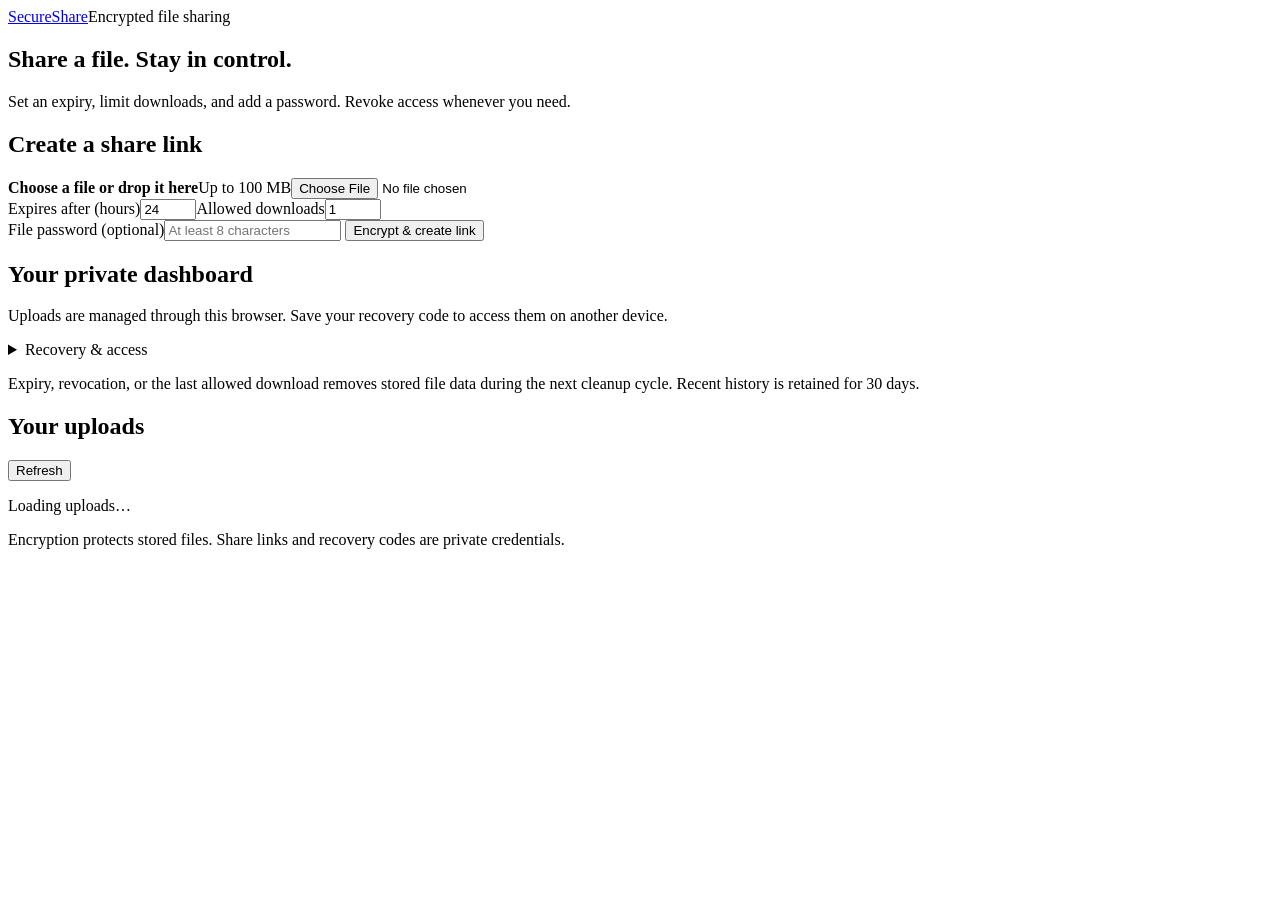
==== SecureShare.API/wwwroot/index.html @ 42ff9681 "Harden SecureShare and deploy through Terraform" ====
<!doctype html>
<html lang="en">
<head><meta charset="utf-8"><meta name="viewport" content="width=device-width,initial-scale=1">
<title>SecureShare — private file sharing</title><link rel="stylesheet" href="/styles.css"><script src="/app.js" defer></script></head>
<body><main>
<header><a class="brand" href="/">SecureShare</a><span class="badge">Encrypted file sharing</span></header>
<section class="intro"><h1>Share a file. Stay in control.</h1><p>Set an expiry, limit downloads, and add a password. Revoke access whenever you need.</p></section>
<div class="layout"><section class="card"><h2>Create a share link</h2>
<form id="uploadForm">
<label class="drop" for="fileInput"><strong>Choose a file or drop it here</strong><span id="fileHint">Up to 100 MB</span><input type="file" id="fileInput" required></label>
<div class="fields"><label>Expires after (hours)<input type="number" id="expiryHours" value="24" min="1" max="168" required></label><label>Allowed downloads<input type="number" id="maxDownloads" value="1" min="1" max="100" required></label></div>
<label>File password <span class="muted">(optional)</span><input type="password" id="password" minlength="8" maxlength="128" autocomplete="new-password" placeholder="At least 8 characters"></label>
<button id="uploadBtn" type="submit">Encrypt & create link</button>
<div id="uploadProgress" hidden><progress id="progress" max="100" value="0"></progress><p id="progressText" role="status">Uploading…</p><button id="cancelBtn" type="button" class="secondary">Cancel upload</button></div>
</form>
<div id="resultArea" class="result" hidden><h3>Your link is ready</h3><a id="downloadUrl"></a><p id="expiryResult"></p><button id="copyBtn" type="button" class="secondary">Copy link</button></div>
<p id="status" role="status" aria-live="polite"></p>
</section>
<section class="card"><h2>Your private dashboard</h2><p>Uploads are managed through this browser. Save your recovery code to access them on another device.</p>
<details><summary>Recovery & access</summary><p>Keep this code private. Anyone with it can manage your uploads.</p><code id="recoveryCode"></code><button id="saveRecovery" class="secondary" type="button">Copy recovery code</button><form id="restoreForm"><label>Restore another dashboard<input id="restoreCode" minlength="64" maxlength="64" required autocomplete="off" placeholder="64-character recovery code"></label><button type="submit" class="secondary">Restore access</button></form></details>
<p class="muted">Expiry, revocation, or the last allowed download removes stored file data during the next cleanup cycle. Recent history is retained for 30 days.</p></section></div>
<section class="card dashboard"><div class="section-head"><h2>Your uploads</h2><button id="refreshBtn" class="secondary" type="button">Refresh</button></div><div id="fileList" aria-live="polite"><p>Loading uploads…</p></div></section>
<footer>Encryption protects stored files. Share links and recovery codes are private credentials.</footer>
<dialog id="logsDialog"><h2>Download history</h2><div id="logsContent"></div><button id="closeLogs" type="button">Close</button></dialog>
</main></body></html>
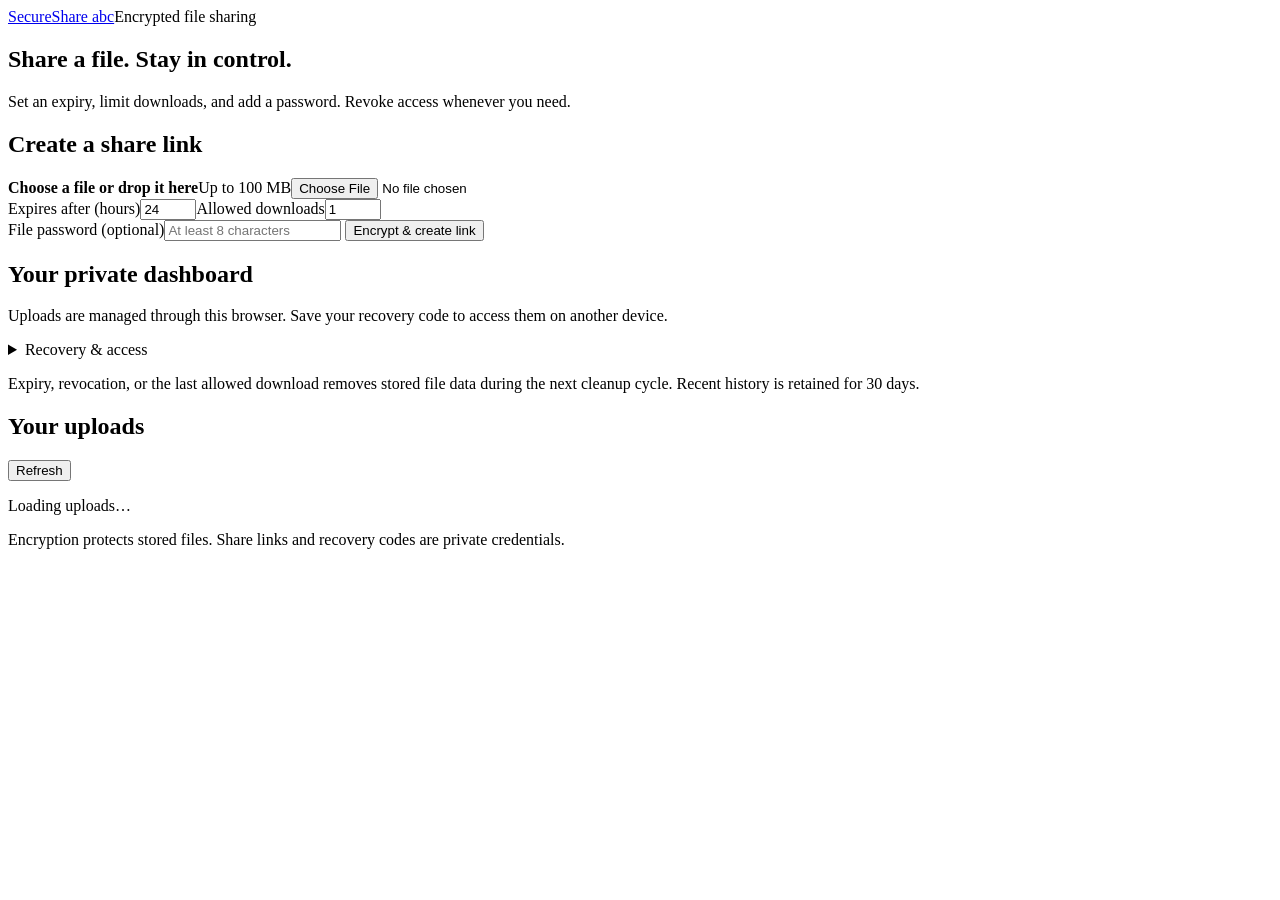
==== commit cc8dd6d3: "testing with recent updates" ====
--- a/SecureShare.API/wwwroot/index.html
+++ b/SecureShare.API/wwwroot/index.html
@@ -1,9 +1,9 @@
-<!doctype html>
+﻿<!doctype html>
 <html lang="en">
 <head><meta charset="utf-8"><meta name="viewport" content="width=device-width,initial-scale=1">
 <title>SecureShare — private file sharing</title><link rel="stylesheet" href="/styles.css"><script src="/app.js" defer></script></head>
 <body><main>
-<header><a class="brand" href="/">SecureShare</a><span class="badge">Encrypted file sharing</span></header>
+<header><a class="brand" href="/">SecureShare abc</a><span class="badge">Encrypted file sharing</span></header>
 <section class="intro"><h1>Share a file. Stay in control.</h1><p>Set an expiry, limit downloads, and add a password. Revoke access whenever you need.</p></section>
 <div class="layout"><section class="card"><h2>Create a share link</h2>
 <form id="uploadForm">
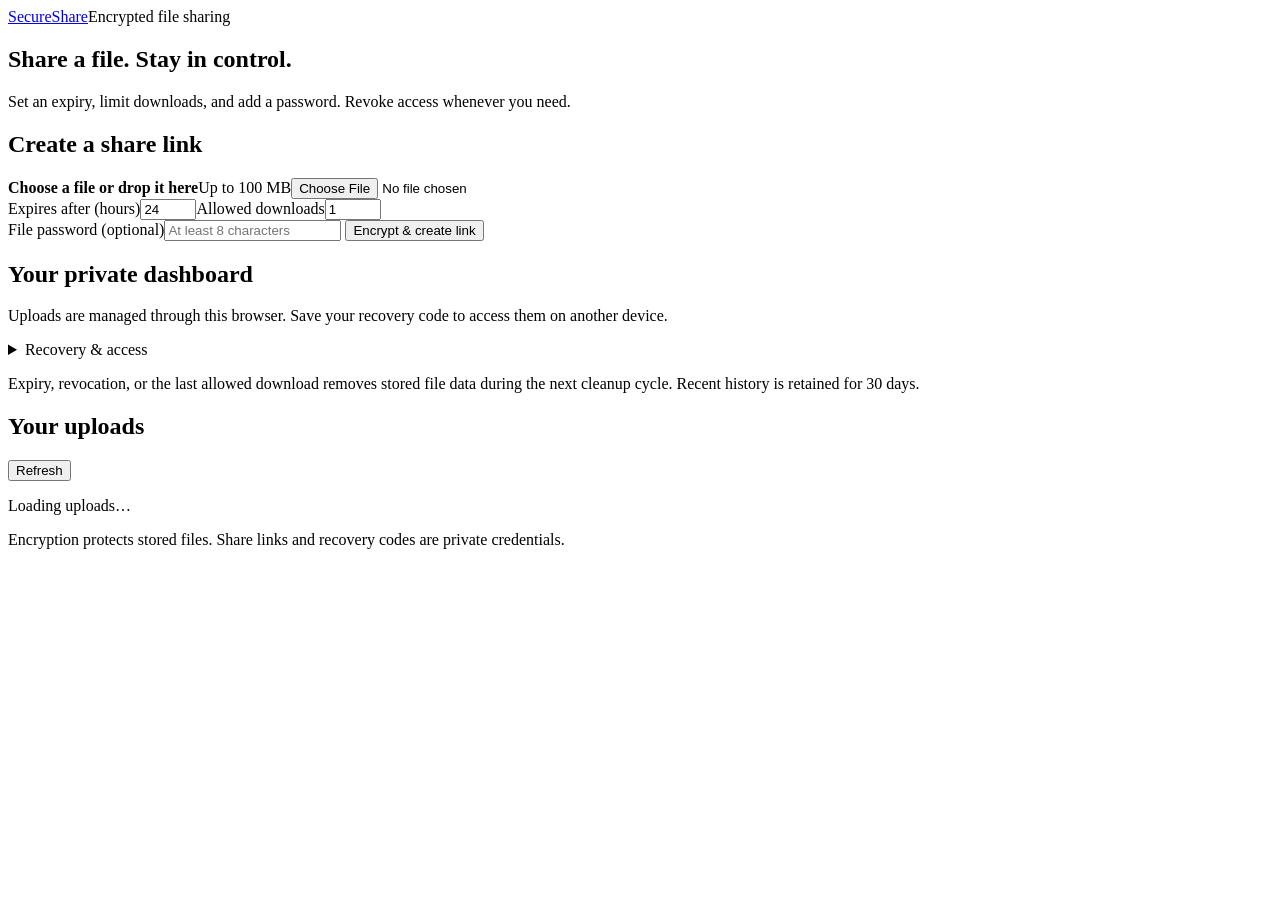
==== commit f9038963: "testing with recent updates2" ====
--- a/SecureShare.API/wwwroot/index.html
+++ b/SecureShare.API/wwwroot/index.html
@@ -3,7 +3,7 @@
 <head><meta charset="utf-8"><meta name="viewport" content="width=device-width,initial-scale=1">
 <title>SecureShare — private file sharing</title><link rel="stylesheet" href="/styles.css"><script src="/app.js" defer></script></head>
 <body><main>
-<header><a class="brand" href="/">SecureShare abc</a><span class="badge">Encrypted file sharing</span></header>
+<header><a class="brand" href="/">SecureShare</a><span class="badge">Encrypted file sharing</span></header>
 <section class="intro"><h1>Share a file. Stay in control.</h1><p>Set an expiry, limit downloads, and add a password. Revoke access whenever you need.</p></section>
 <div class="layout"><section class="card"><h2>Create a share link</h2>
 <form id="uploadForm">
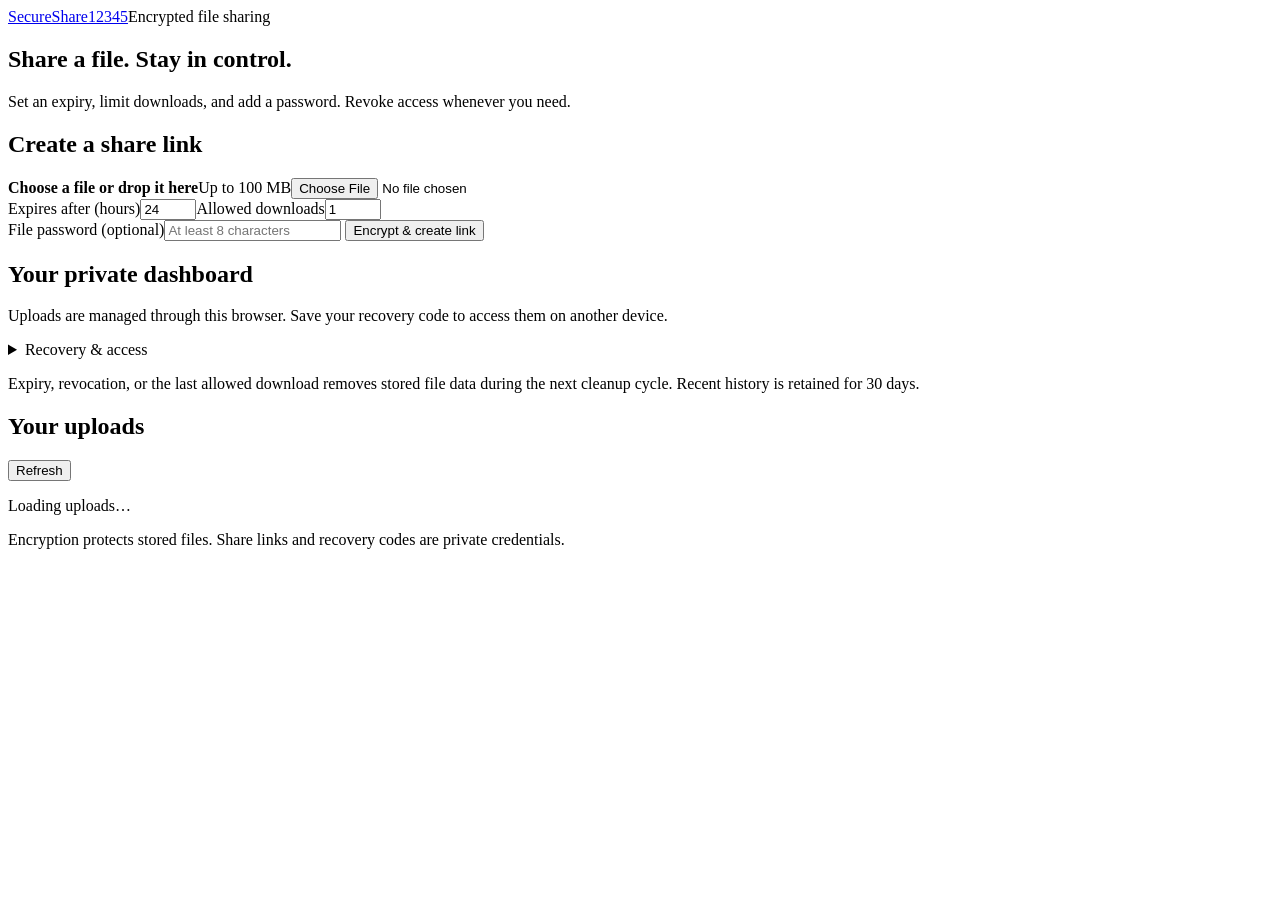
==== commit 035aa4e0: "testing with recent updates3" ====
--- a/SecureShare.API/wwwroot/index.html
+++ b/SecureShare.API/wwwroot/index.html
@@ -3,7 +3,7 @@
 <head><meta charset="utf-8"><meta name="viewport" content="width=device-width,initial-scale=1">
 <title>SecureShare — private file sharing</title><link rel="stylesheet" href="/styles.css"><script src="/app.js" defer></script></head>
 <body><main>
-<header><a class="brand" href="/">SecureShare</a><span class="badge">Encrypted file sharing</span></header>
+<header><a class="brand" href="/">SecureShare12345</a><span class="badge">Encrypted file sharing</span></header>
 <section class="intro"><h1>Share a file. Stay in control.</h1><p>Set an expiry, limit downloads, and add a password. Revoke access whenever you need.</p></section>
 <div class="layout"><section class="card"><h2>Create a share link</h2>
 <form id="uploadForm">
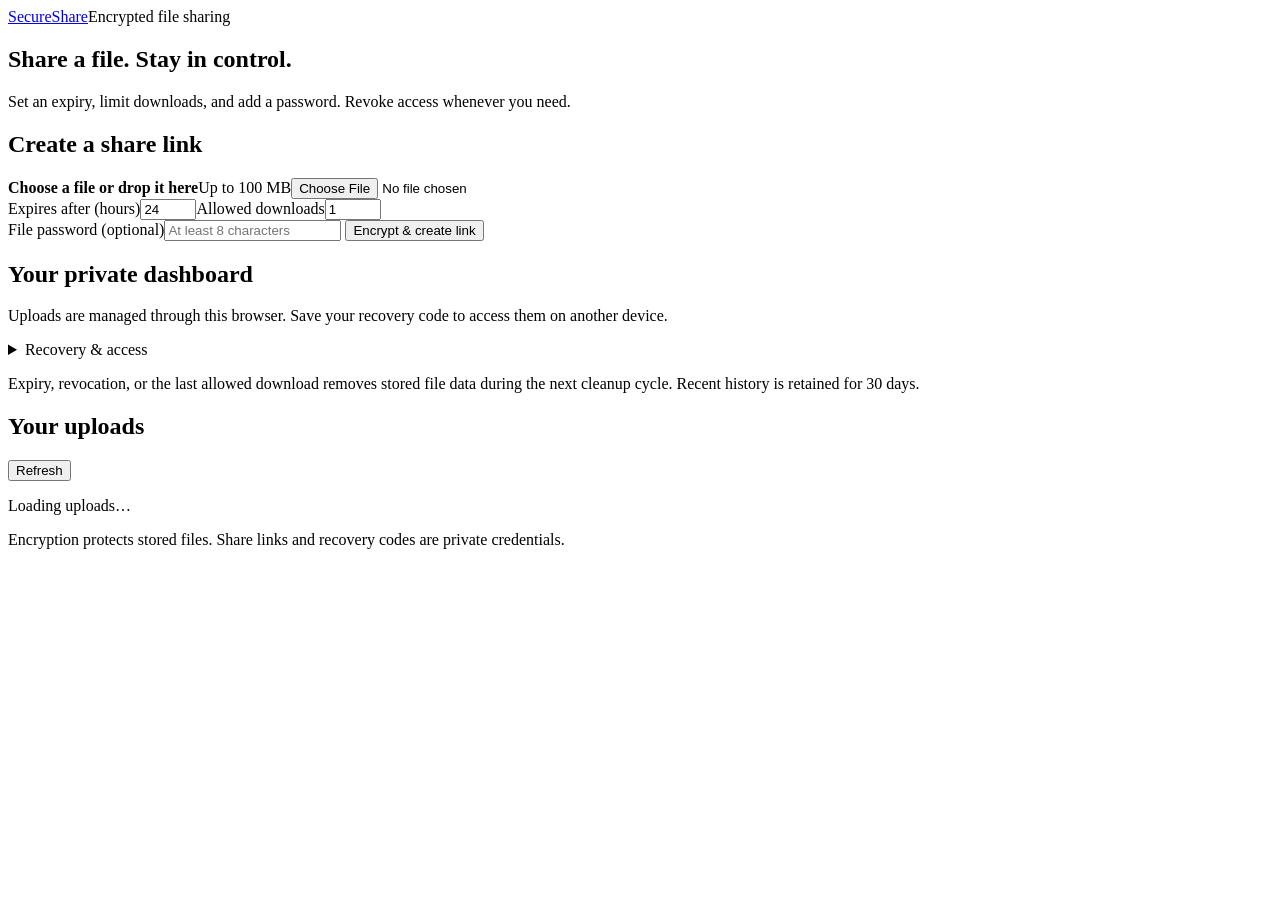
==== commit 8ab38d1a: "testing with recent updates4" ====
--- a/SecureShare.API/wwwroot/index.html
+++ b/SecureShare.API/wwwroot/index.html
@@ -3,7 +3,7 @@
 <head><meta charset="utf-8"><meta name="viewport" content="width=device-width,initial-scale=1">
 <title>SecureShare — private file sharing</title><link rel="stylesheet" href="/styles.css"><script src="/app.js" defer></script></head>
 <body><main>
-<header><a class="brand" href="/">SecureShare12345</a><span class="badge">Encrypted file sharing</span></header>
+<header><a class="brand" href="/">SecureShare</a><span class="badge">Encrypted file sharing</span></header>
 <section class="intro"><h1>Share a file. Stay in control.</h1><p>Set an expiry, limit downloads, and add a password. Revoke access whenever you need.</p></section>
 <div class="layout"><section class="card"><h2>Create a share link</h2>
 <form id="uploadForm">
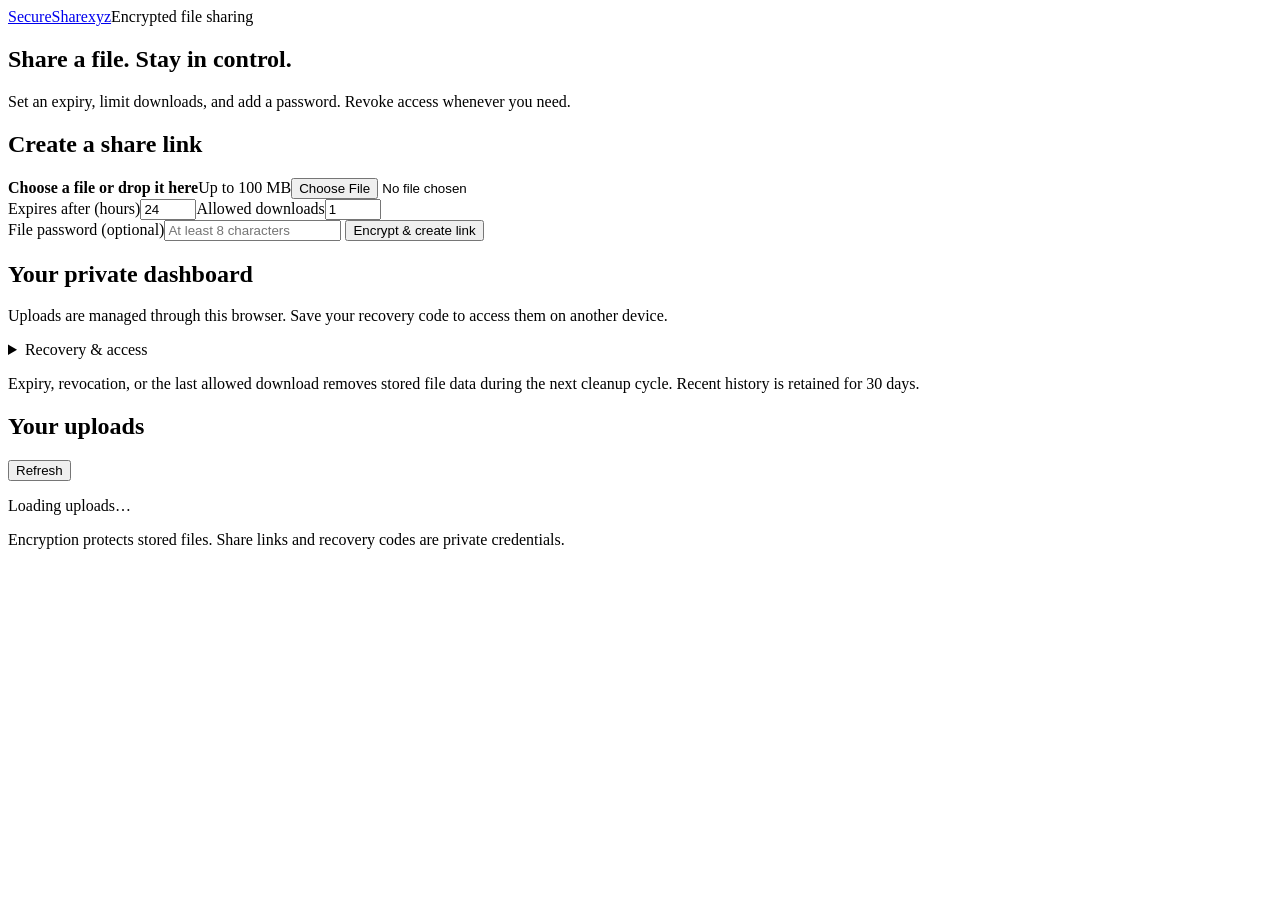
==== commit c630e14e: "testing with recent updates5" ====
--- a/SecureShare.API/wwwroot/index.html
+++ b/SecureShare.API/wwwroot/index.html
@@ -3,7 +3,7 @@
 <head><meta charset="utf-8"><meta name="viewport" content="width=device-width,initial-scale=1">
 <title>SecureShare — private file sharing</title><link rel="stylesheet" href="/styles.css"><script src="/app.js" defer></script></head>
 <body><main>
-<header><a class="brand" href="/">SecureShare</a><span class="badge">Encrypted file sharing</span></header>
+<header><a class="brand" href="/">SecureSharexyz</a><span class="badge">Encrypted file sharing</span></header>
 <section class="intro"><h1>Share a file. Stay in control.</h1><p>Set an expiry, limit downloads, and add a password. Revoke access whenever you need.</p></section>
 <div class="layout"><section class="card"><h2>Create a share link</h2>
 <form id="uploadForm">
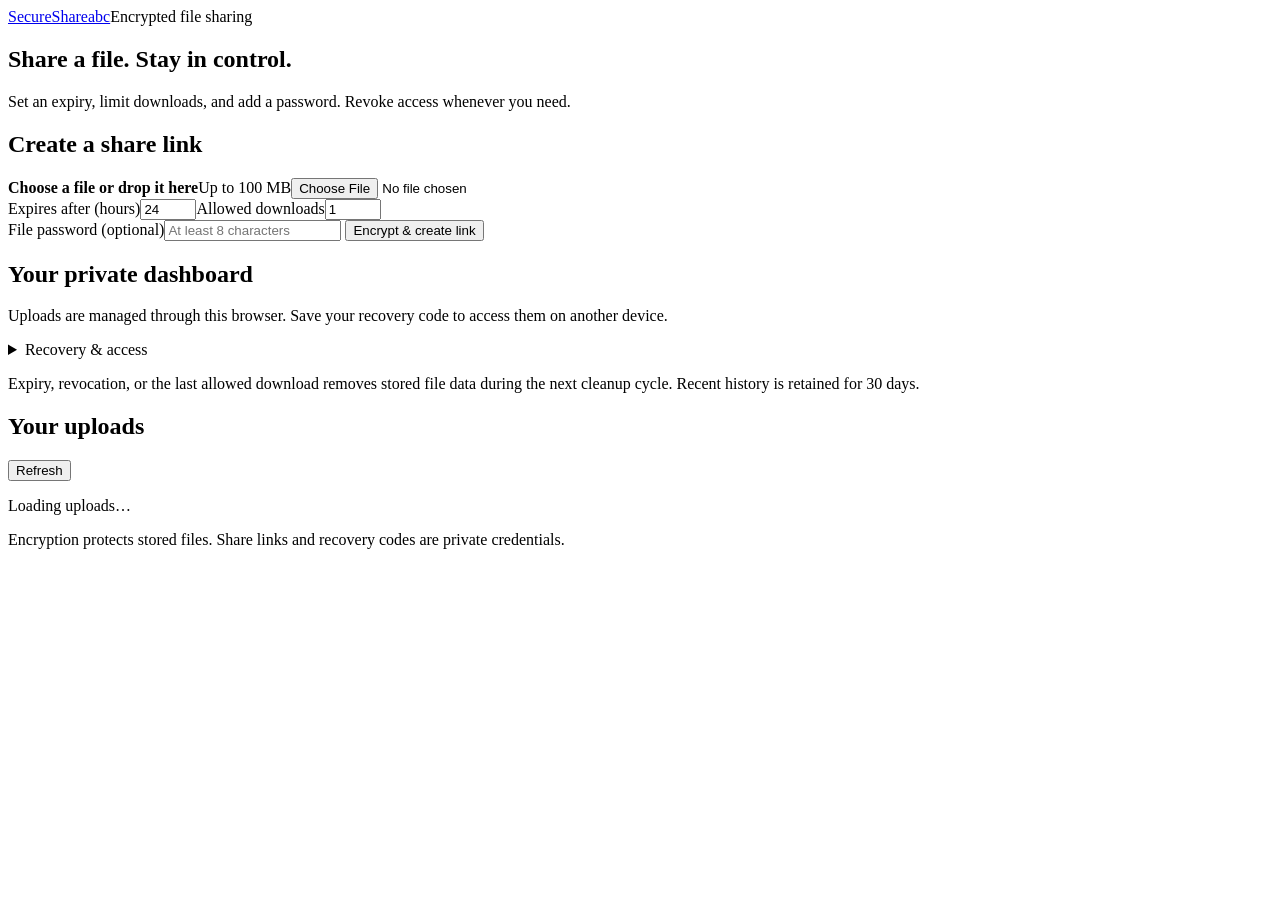
==== commit 5d8cd0e7: "testing with recent updates6" ====
--- a/SecureShare.API/wwwroot/index.html
+++ b/SecureShare.API/wwwroot/index.html
@@ -3,7 +3,7 @@
 <head><meta charset="utf-8"><meta name="viewport" content="width=device-width,initial-scale=1">
 <title>SecureShare — private file sharing</title><link rel="stylesheet" href="/styles.css"><script src="/app.js" defer></script></head>
 <body><main>
-<header><a class="brand" href="/">SecureSharexyz</a><span class="badge">Encrypted file sharing</span></header>
+<header><a class="brand" href="/">SecureShareabc</a><span class="badge">Encrypted file sharing</span></header>
 <section class="intro"><h1>Share a file. Stay in control.</h1><p>Set an expiry, limit downloads, and add a password. Revoke access whenever you need.</p></section>
 <div class="layout"><section class="card"><h2>Create a share link</h2>
 <form id="uploadForm">
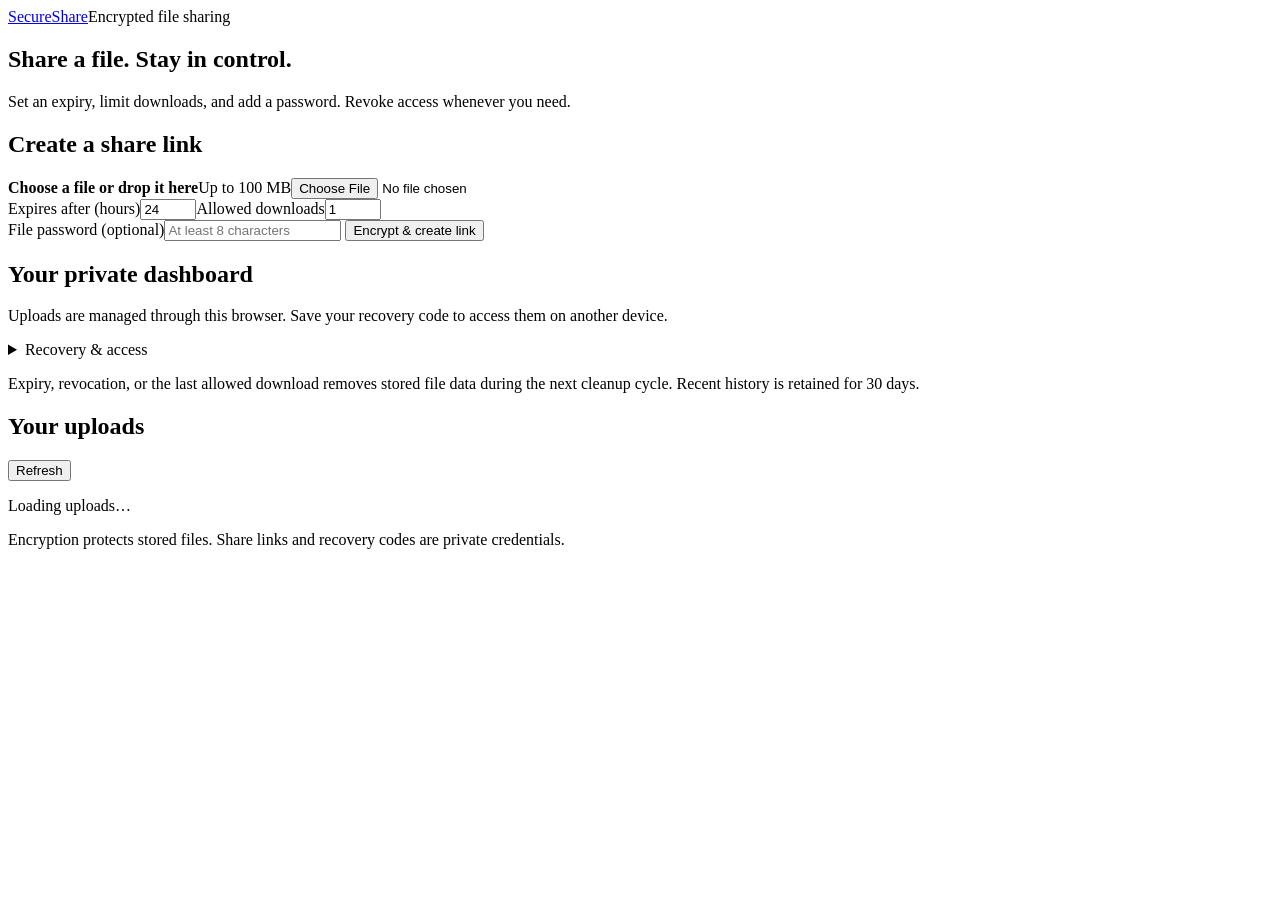
==== commit f186960e: "testing with recent updates7" ====
--- a/SecureShare.API/wwwroot/index.html
+++ b/SecureShare.API/wwwroot/index.html
@@ -3,7 +3,7 @@
 <head><meta charset="utf-8"><meta name="viewport" content="width=device-width,initial-scale=1">
 <title>SecureShare — private file sharing</title><link rel="stylesheet" href="/styles.css"><script src="/app.js" defer></script></head>
 <body><main>
-<header><a class="brand" href="/">SecureShareabc</a><span class="badge">Encrypted file sharing</span></header>
+<header><a class="brand" href="/">SecureShare</a><span class="badge">Encrypted file sharing</span></header>
 <section class="intro"><h1>Share a file. Stay in control.</h1><p>Set an expiry, limit downloads, and add a password. Revoke access whenever you need.</p></section>
 <div class="layout"><section class="card"><h2>Create a share link</h2>
 <form id="uploadForm">
